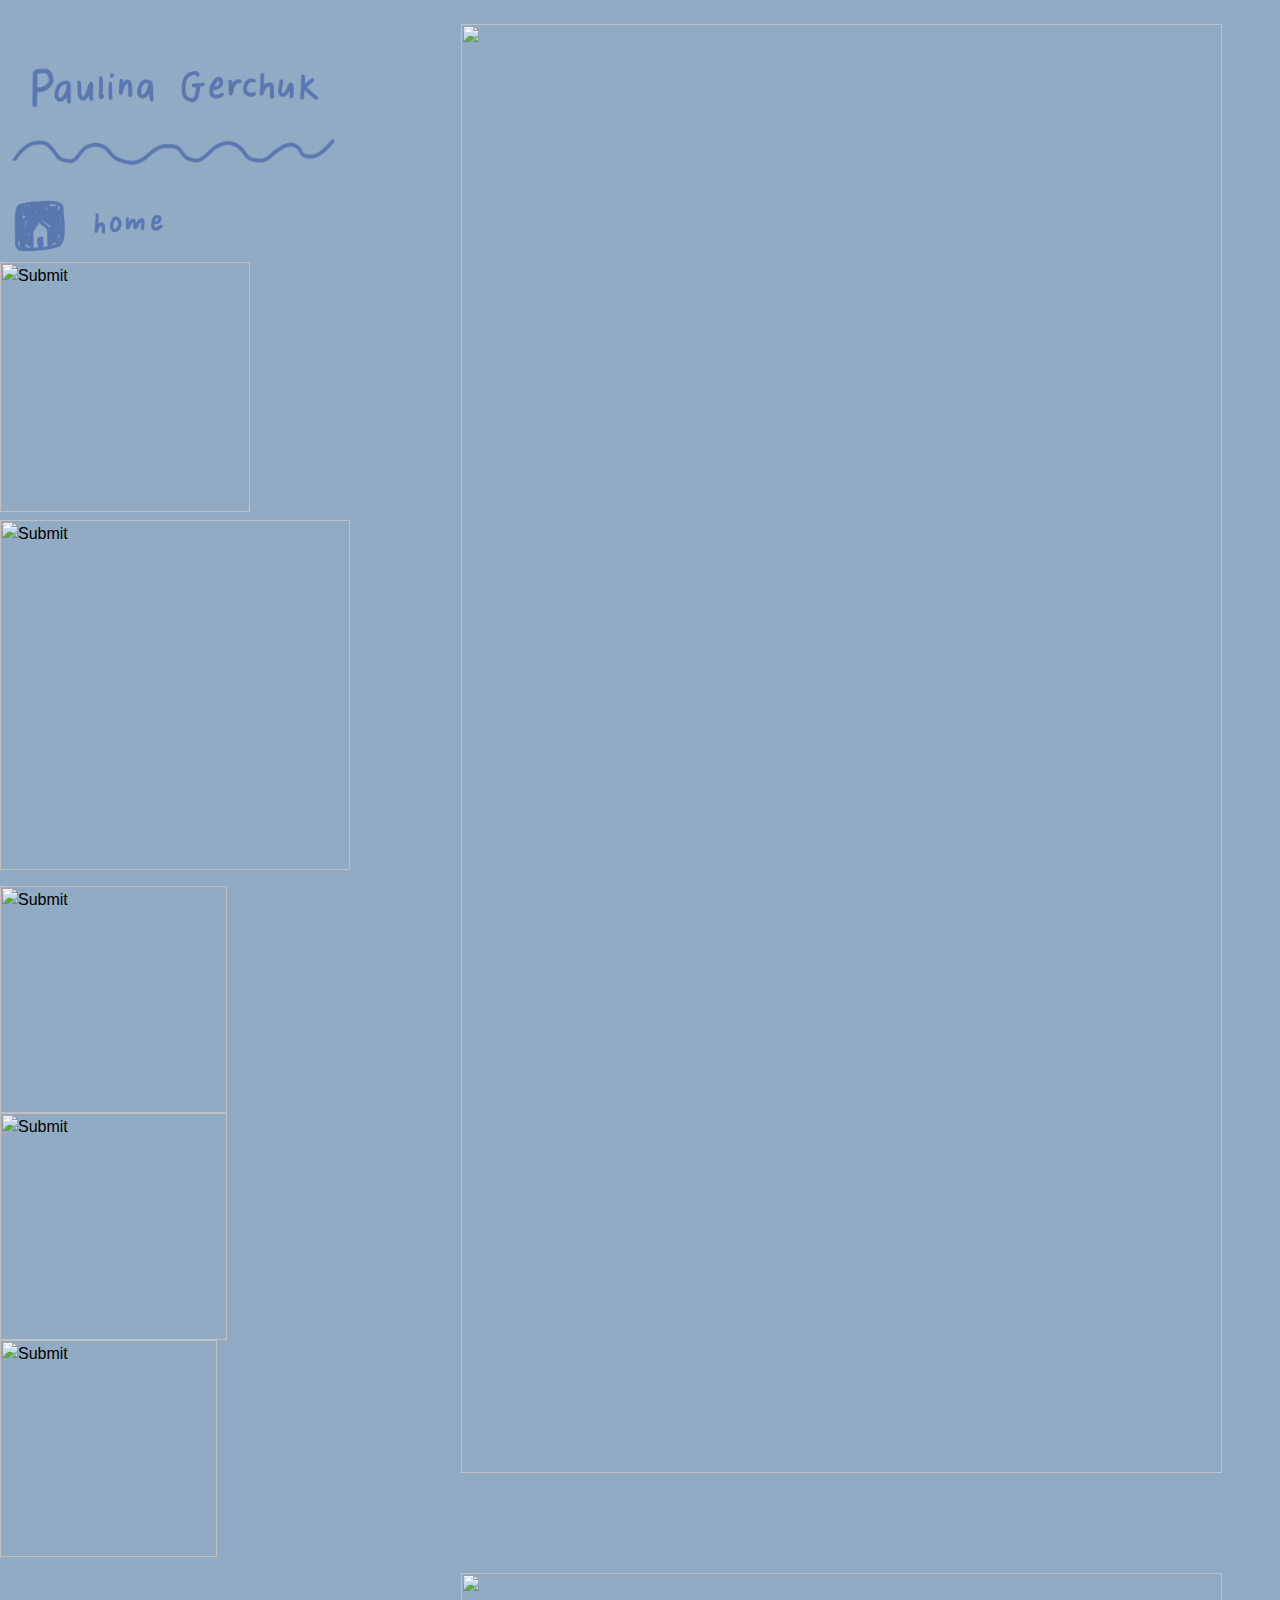
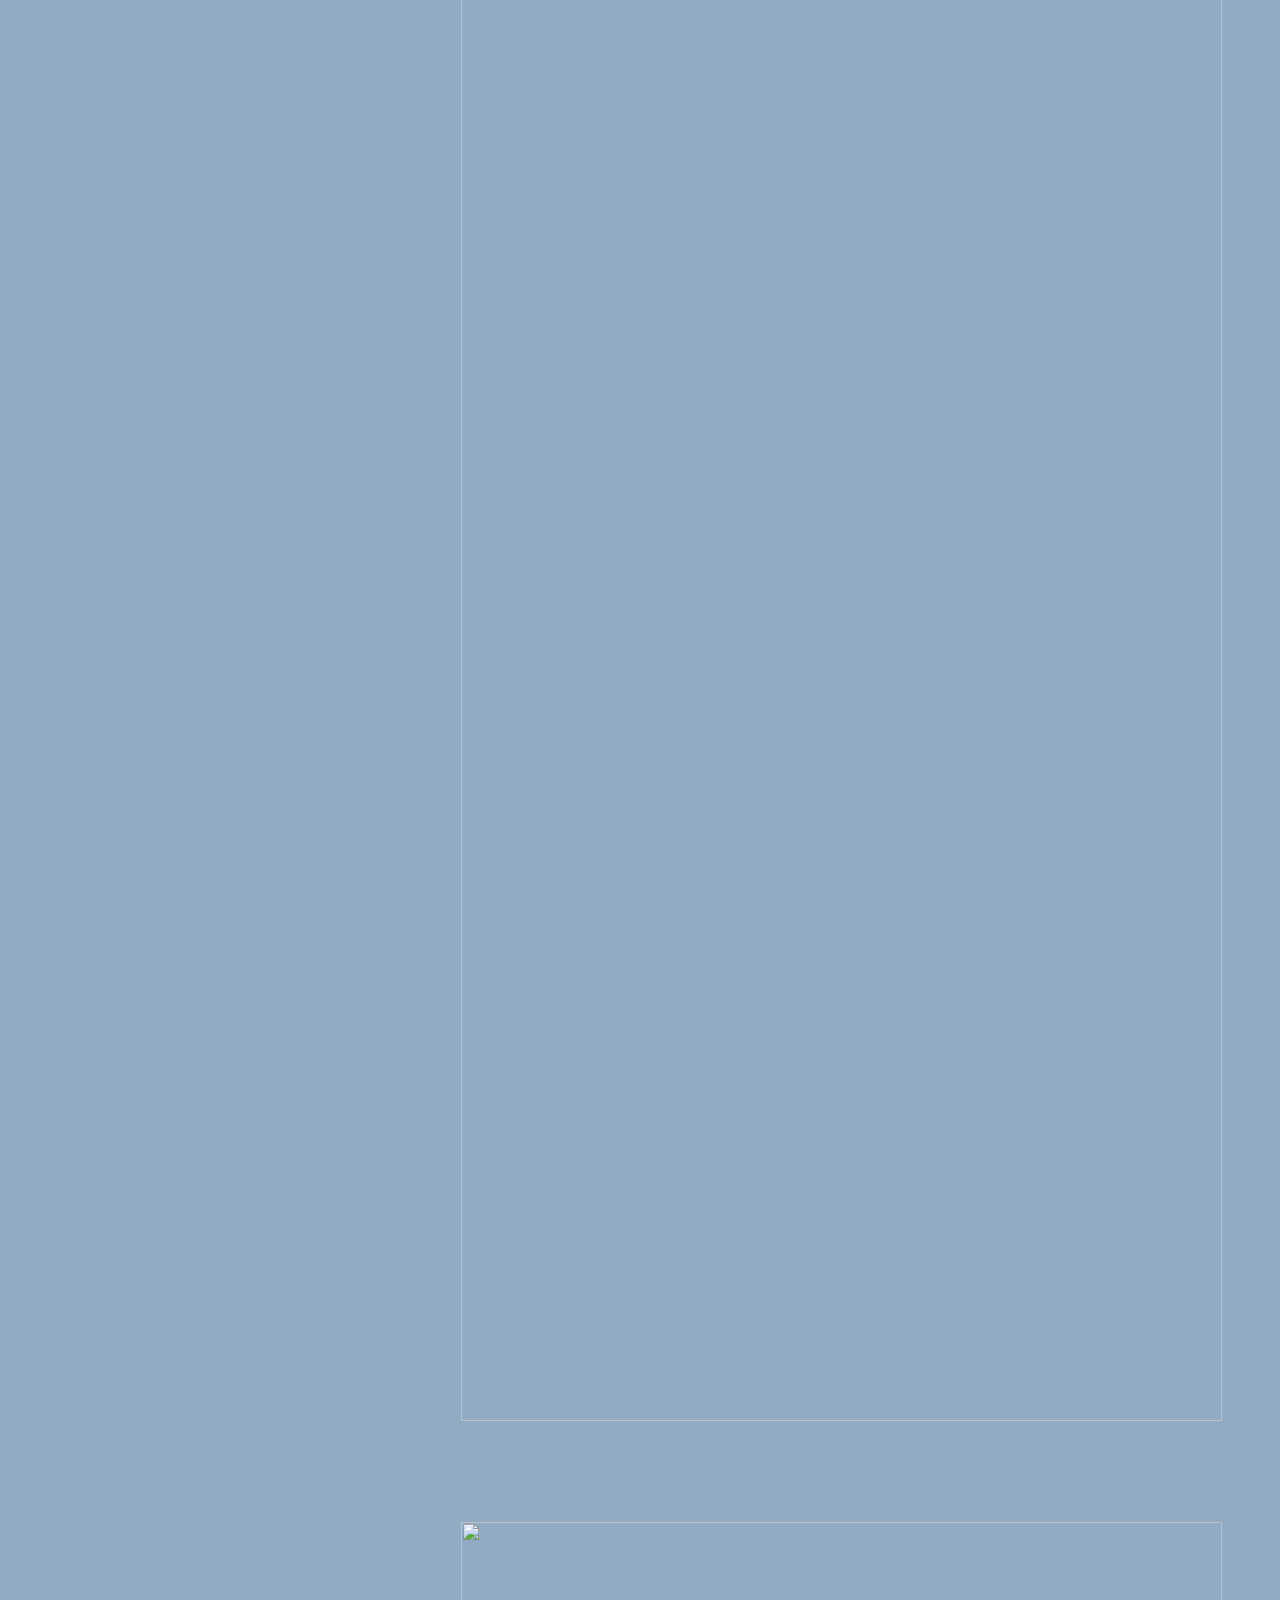
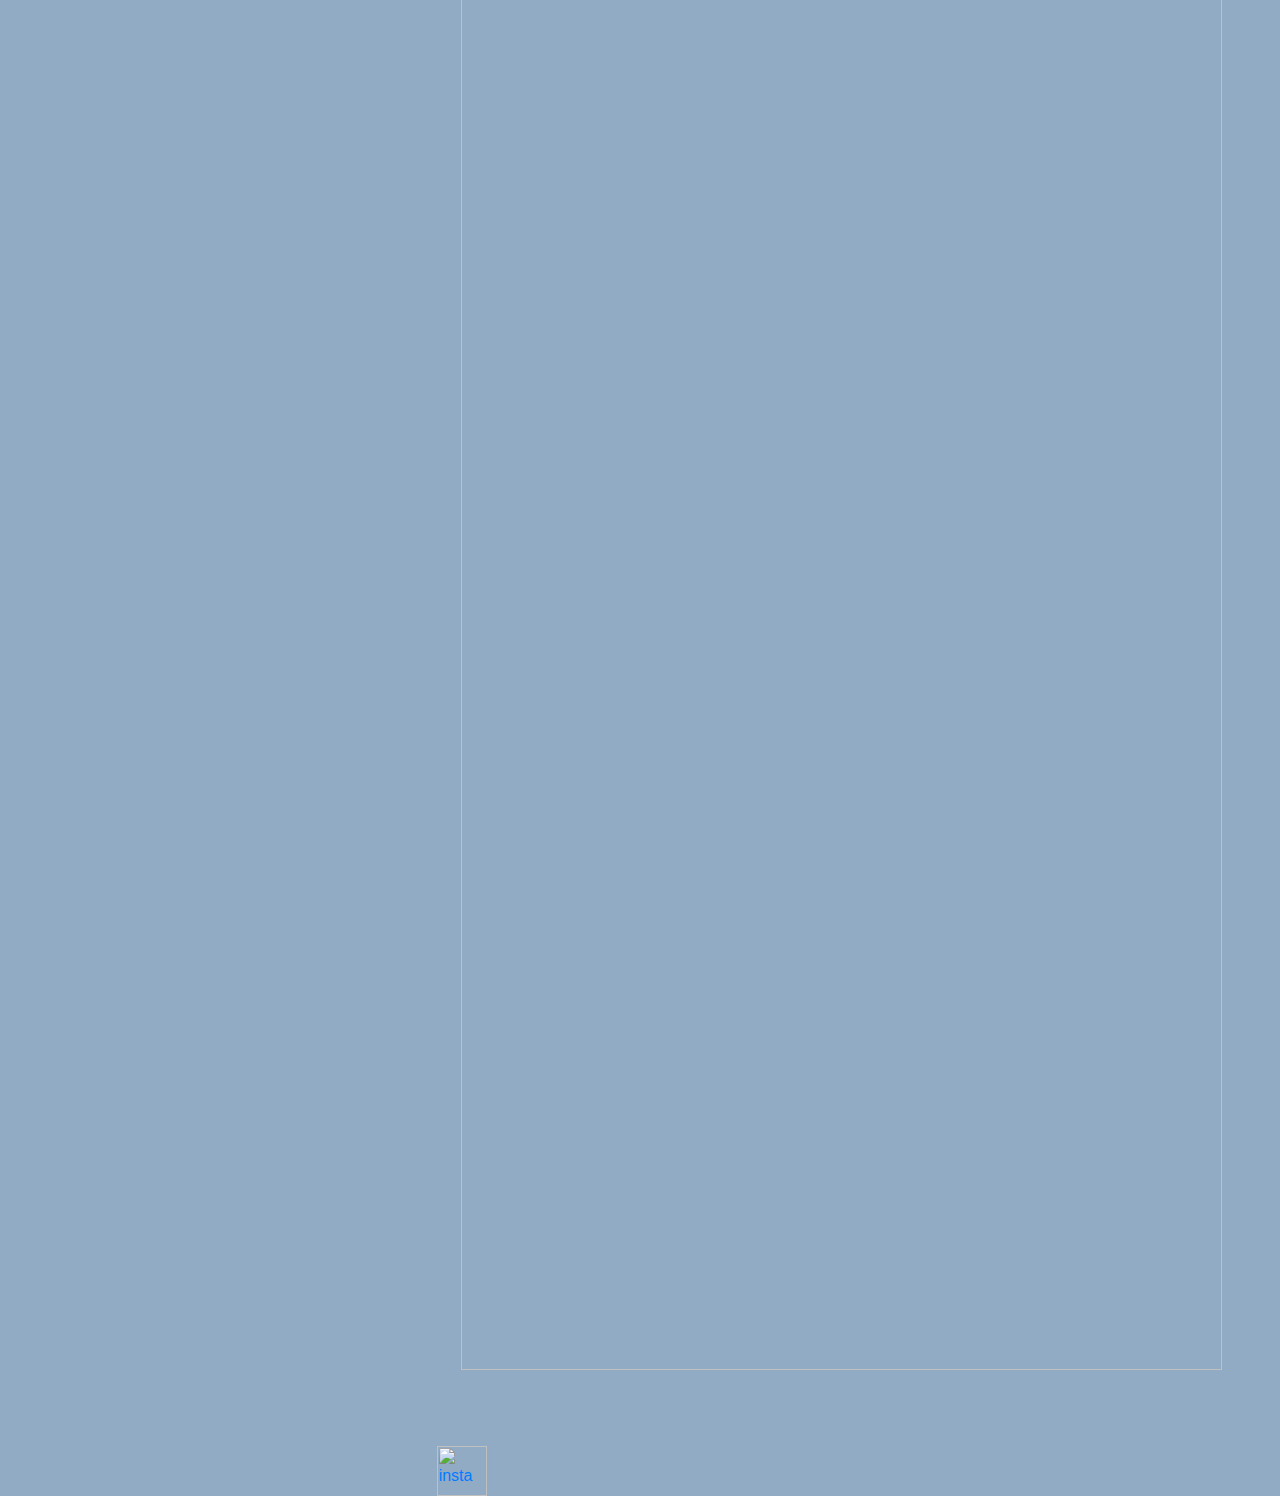
==== index.html @ 4d096591 "updating the first two image links" ====
<DOCTYPE! html>
<html>
    <head> 
        <meta charset="utf-8">
        <!-- CDN (content delivery network) bootstrap link to avoid downloading -->        
        <script src="https://cdn.jsdelivr.net/npm/bootstrap@5.1.3/dist/css/bootstrap.min.css"></script>
        <link rel="stylesheet" href="https://stackpath.bootstrapcdn.com/bootstrap/4.4.1/css/bootstrap.min.css" integrity="sha384-Vkoo8x4CGsO3+Hhxv8T/Q5PaXtkKtu6ug5TOeNV6gBiFeWPGFN9MuhOf23Q9Ifjh" crossorigin="anonymous">
        <link href="/Users/paulinagerchuk/Documents/photoPortfolio/cssPhotoBootstrap.css" type="text/css"
		rel="stylesheet" />
        <!--<meta name="viewport" content="width=device-width, initial-scale=1, shrink-to-fit=no">-->
    </head>
    <body style="background-color:rgb(146, 171, 197);">
    <div class="row">
        <div class="col-12 col-sm-4">
            <!--sidebar with colour changing icon menu :D -->
            <input type="image" class="img-fluid mt-sm-5" src="docs/assets/header.png" width="350" height="120">
            <a href="htmlPhotosBootstrap.html">
                <input type="image" class="img-fluid mt-sm-2" src="docs/assets/home.png" onMouseOver="this.src='docs/assets/home2.png'" onMouseOut="this.src='docs/assets/home.png'" width="250" height="68">
            </a>
            <a href="aboutMe.html">
                <input type="image" class="img-fluid" src="aboutme.png" onMouseOver="this.src='aboutme2.png'" onMouseOut="this.src='aboutme.png'" width="250" height="68">
            </a>
            <input type="image" class="img-fluid mt-sm-2" src="waveline.png" width="350" height="40">
            <a href="concerts.html">
                <input type="image" class="img-fluid mt-sm-3" src="concerts.png" onMouseOver="this.src='concerts2.png'" onMouseOut="this.src='concerts.png'" width="227" height="60">
            </a>
            <a href="portraits.html">
                <input type="image" class="img-fluid" src="portraits.png" onMouseOver="this.src='portraits2.png'" onMouseOut="this.src='portraits.png'" width="227" height="60">
            </a>
            <a href="locations.html">
                <input type="image" class="img-fluid mb-sm-5" src="location.png" onMouseOver="this.src='location2.png'" onMouseOut="this.src='location.png'" width="217" height="65">
            </a>
        </div>

        <div class="col-12 col-sm-8">

                <img class="mySlides img-responsive img-fluid mt-sm-4 ml-sm-4" src="slide1.png" width=95% height=95%>
                <img class="mySlides img-responsive img-fluid mt-sm-4 ml-sm-4" src="slide2.png" width=95% height=95%>
                <img class="mySlides img-responsive img-fluid mt-sm-4 ml-sm-4" src="slide3.png" width=95% height=95%>

            <insta><a href="https://www.instagram.com/paulinaslens/">
                <img alt="insta" src="insta.png" onMouseOver="this.src='insta2.png'" onMouseOut="this.src='insta.png'"
                width="50" height="50"></a></insta>
        </div>
    </div>

    <script src="jsPhoto.js"></script>

    <!-- javascript and jquery bootstrap -->
    <script src="https://code.jquery.com/jquery-3.4.1.slim.min.js" integrity="sha384-J6qa4849blE2+poT4WnyKhv5vZF5SrPo0iEjwBvKU7imGFAV0wwj1yYfoRSJoZ+n" crossorigin="anonymous"></script>
    <script src="https://cdn.jsdelivr.net/npm/popper.js@1.16.0/dist/umd/popper.min.js" integrity="sha384-Q6E9RHvbIyZFJoft+2mJbHaEWldlvI9IOYy5n3zV9zzTtmI3UksdQRVvoxMfooAo" crossorigin="anonymous"></script>
    <script src="https://stackpath.bootstrapcdn.com/bootstrap/4.4.1/js/bootstrap.min.js" integrity="sha384-wfSDF2E50Y2D1uUdj0O3uMBJnjuUD4Ih7YwaYd1iqfktj0Uod8GCExl3Og8ifwB6" crossorigin="anonymous"></script>
    
    </body>
</html>
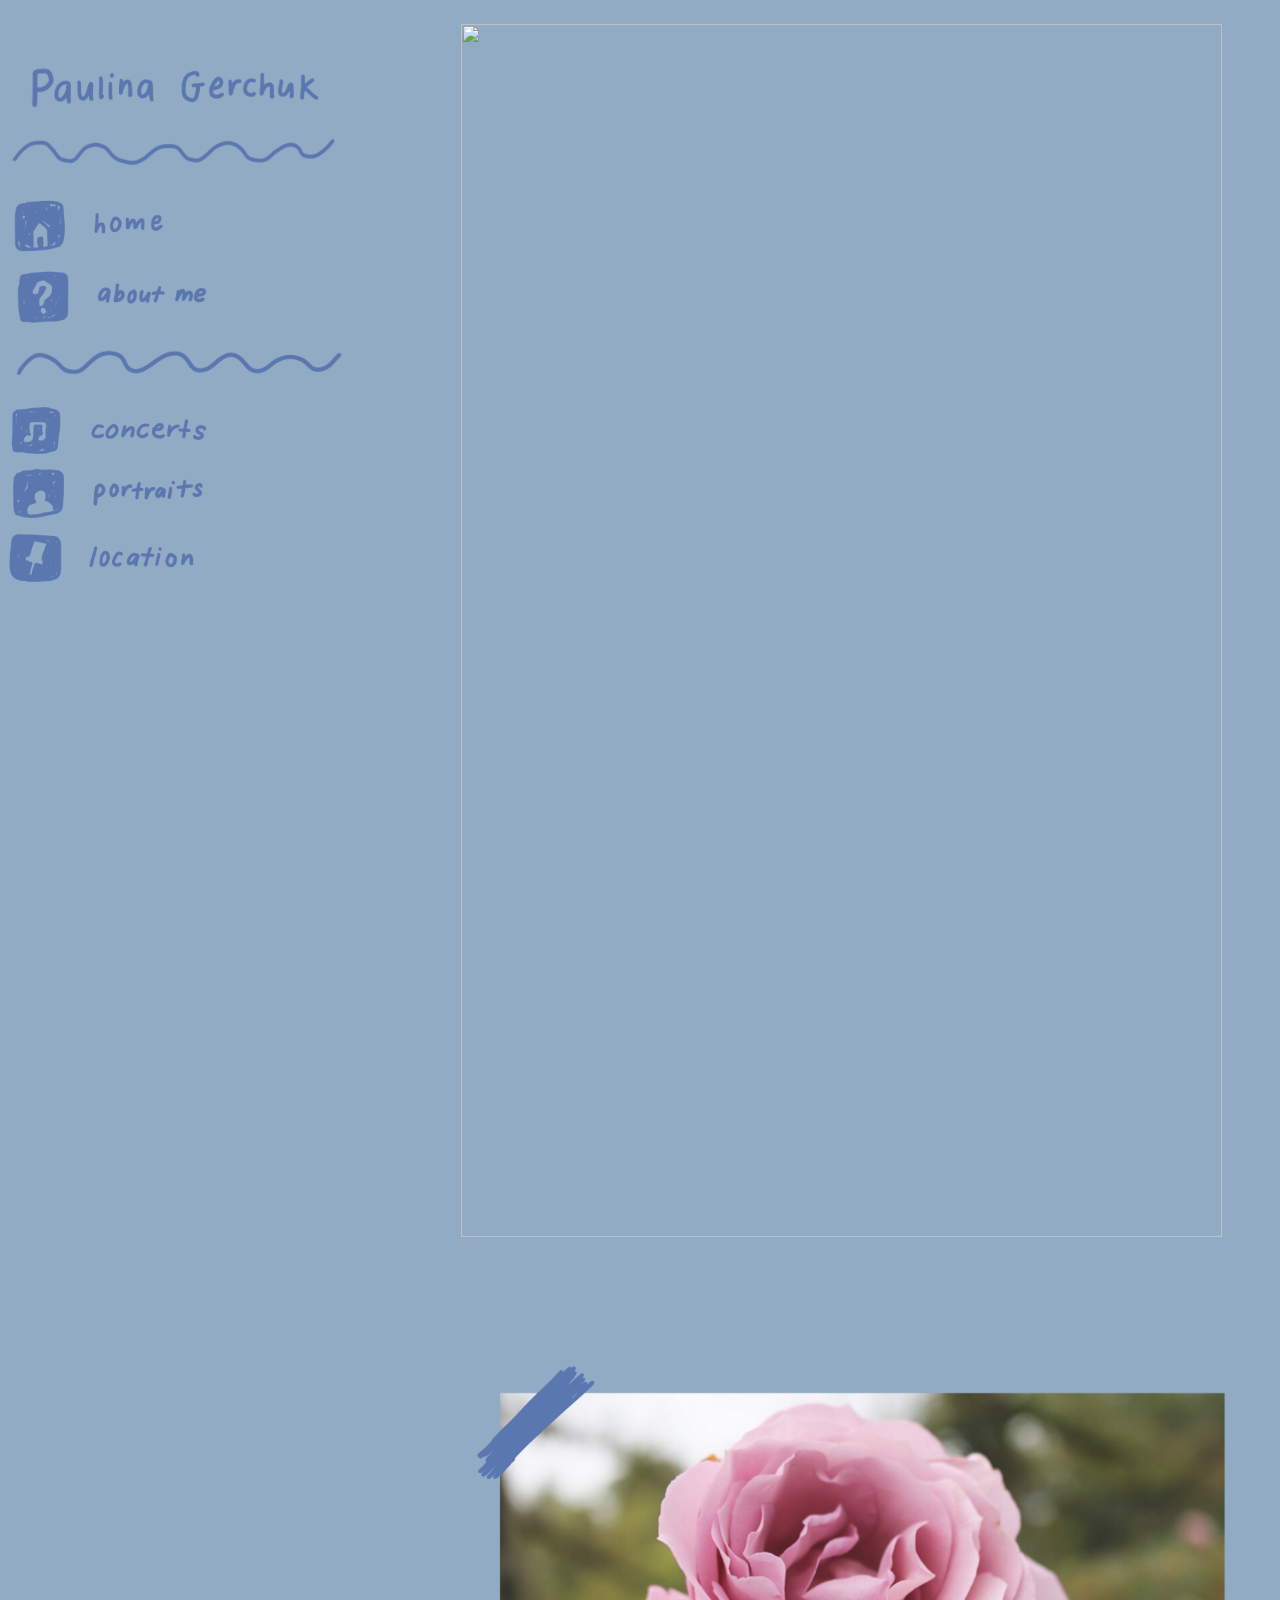
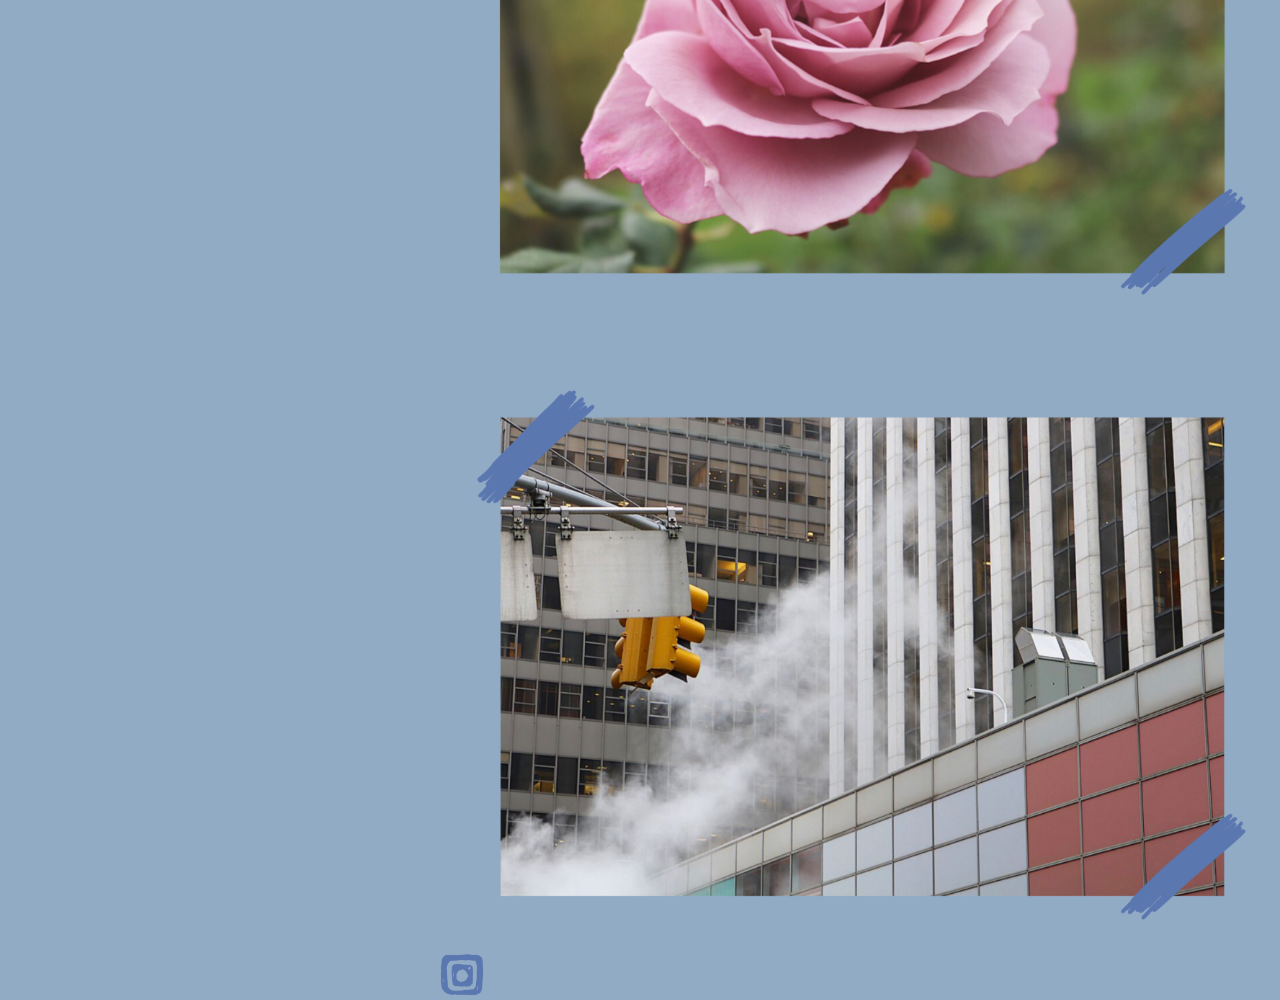
==== commit 6bf66dd4: "minor fixes" ====
--- a/index.html
+++ b/index.html
@@ -5,7 +5,7 @@
         <!-- CDN (content delivery network) bootstrap link to avoid downloading -->        
         <script src="https://cdn.jsdelivr.net/npm/bootstrap@5.1.3/dist/css/bootstrap.min.css"></script>
         <link rel="stylesheet" href="https://stackpath.bootstrapcdn.com/bootstrap/4.4.1/css/bootstrap.min.css" integrity="sha384-Vkoo8x4CGsO3+Hhxv8T/Q5PaXtkKtu6ug5TOeNV6gBiFeWPGFN9MuhOf23Q9Ifjh" crossorigin="anonymous">
-        <link href="/Users/paulinagerchuk/Documents/photoPortfolio/cssPhotoBootstrap.css" type="text/css"
+        <link href="docs/assets/css/cssPhoto.css" type="text/css"
 		rel="stylesheet" />
         <!--<meta name="viewport" content="width=device-width, initial-scale=1, shrink-to-fit=no">-->
     </head>
@@ -14,32 +14,32 @@
         <div class="col-12 col-sm-4">
             <!--sidebar with colour changing icon menu :D -->
             <input type="image" class="img-fluid mt-sm-5" src="docs/assets/header.png" width="350" height="120">
-            <a href="htmlPhotosBootstrap.html">
+            <a href="index.html">
                 <input type="image" class="img-fluid mt-sm-2" src="docs/assets/home.png" onMouseOver="this.src='docs/assets/home2.png'" onMouseOut="this.src='docs/assets/home.png'" width="250" height="68">
             </a>
             <a href="aboutMe.html">
-                <input type="image" class="img-fluid" src="aboutme.png" onMouseOver="this.src='aboutme2.png'" onMouseOut="this.src='aboutme.png'" width="250" height="68">
+                <input type="image" class="img-fluid" src="docs/assets/aboutme.png" onMouseOver="this.src='docs/assets/aboutme2.png'" onMouseOut="this.src='docs/assets/aboutme.png'" width="250" height="68">
             </a>
-            <input type="image" class="img-fluid mt-sm-2" src="waveline.png" width="350" height="40">
+            <input type="image" class="img-fluid mt-sm-2" src="docs/assets/waveline.png" width="350" height="40">
             <a href="concerts.html">
-                <input type="image" class="img-fluid mt-sm-3" src="concerts.png" onMouseOver="this.src='concerts2.png'" onMouseOut="this.src='concerts.png'" width="227" height="60">
+                <input type="image" class="img-fluid mt-sm-3" src="docs/assets/concerts.png" onMouseOver="this.src='docs/assets/concerts2.png'" onMouseOut="this.src='docs/assets/concerts.png'" width="227" height="60">
             </a>
             <a href="portraits.html">
-                <input type="image" class="img-fluid" src="portraits.png" onMouseOver="this.src='portraits2.png'" onMouseOut="this.src='portraits.png'" width="227" height="60">
+                <input type="image" class="img-fluid" src="docs/assets/portraits.png" onMouseOver="this.src='docs/assets/portraits2.png'" onMouseOut="this.src='docs/assets/portraits.png'" width="227" height="60">
             </a>
             <a href="locations.html">
-                <input type="image" class="img-fluid mb-sm-5" src="location.png" onMouseOver="this.src='location2.png'" onMouseOut="this.src='location.png'" width="217" height="65">
+                <input type="image" class="img-fluid mb-sm-5" src="docs/assets/location.png" onMouseOver="this.src='docs/assets/location2.png'" onMouseOut="this.src='docs/assets/location.png'" width="217" height="65">
             </a>
         </div>
 
         <div class="col-12 col-sm-8">
 
-                <img class="mySlides img-responsive img-fluid mt-sm-4 ml-sm-4" src="slide1.png" width=95% height=95%>
-                <img class="mySlides img-responsive img-fluid mt-sm-4 ml-sm-4" src="slide2.png" width=95% height=95%>
-                <img class="mySlides img-responsive img-fluid mt-sm-4 ml-sm-4" src="slide3.png" width=95% height=95%>
+                <img class="mySlides img-responsive img-fluid mt-sm-4 ml-sm-4" src="docs/assets/slide1.png" width=95% height=95%>
+                <img class="mySlides img-responsive img-fluid mt-sm-4 ml-sm-4" src="docs/assets/slide2.png" width=95% height=95%>
+                <img class="mySlides img-responsive img-fluid mt-sm-4 ml-sm-4" src="docs/assets/slide3.png" width=95% height=95%>
 
             <insta><a href="https://www.instagram.com/paulinaslens/">
-                <img alt="insta" src="insta.png" onMouseOver="this.src='insta2.png'" onMouseOut="this.src='insta.png'"
+                <img alt="insta" src="docs/assets/insta.png" onMouseOver="this.src='docs/assets/insta2.png'" onMouseOut="docs/assets/this.src='insta.png'"
                 width="50" height="50"></a></insta>
         </div>
     </div>
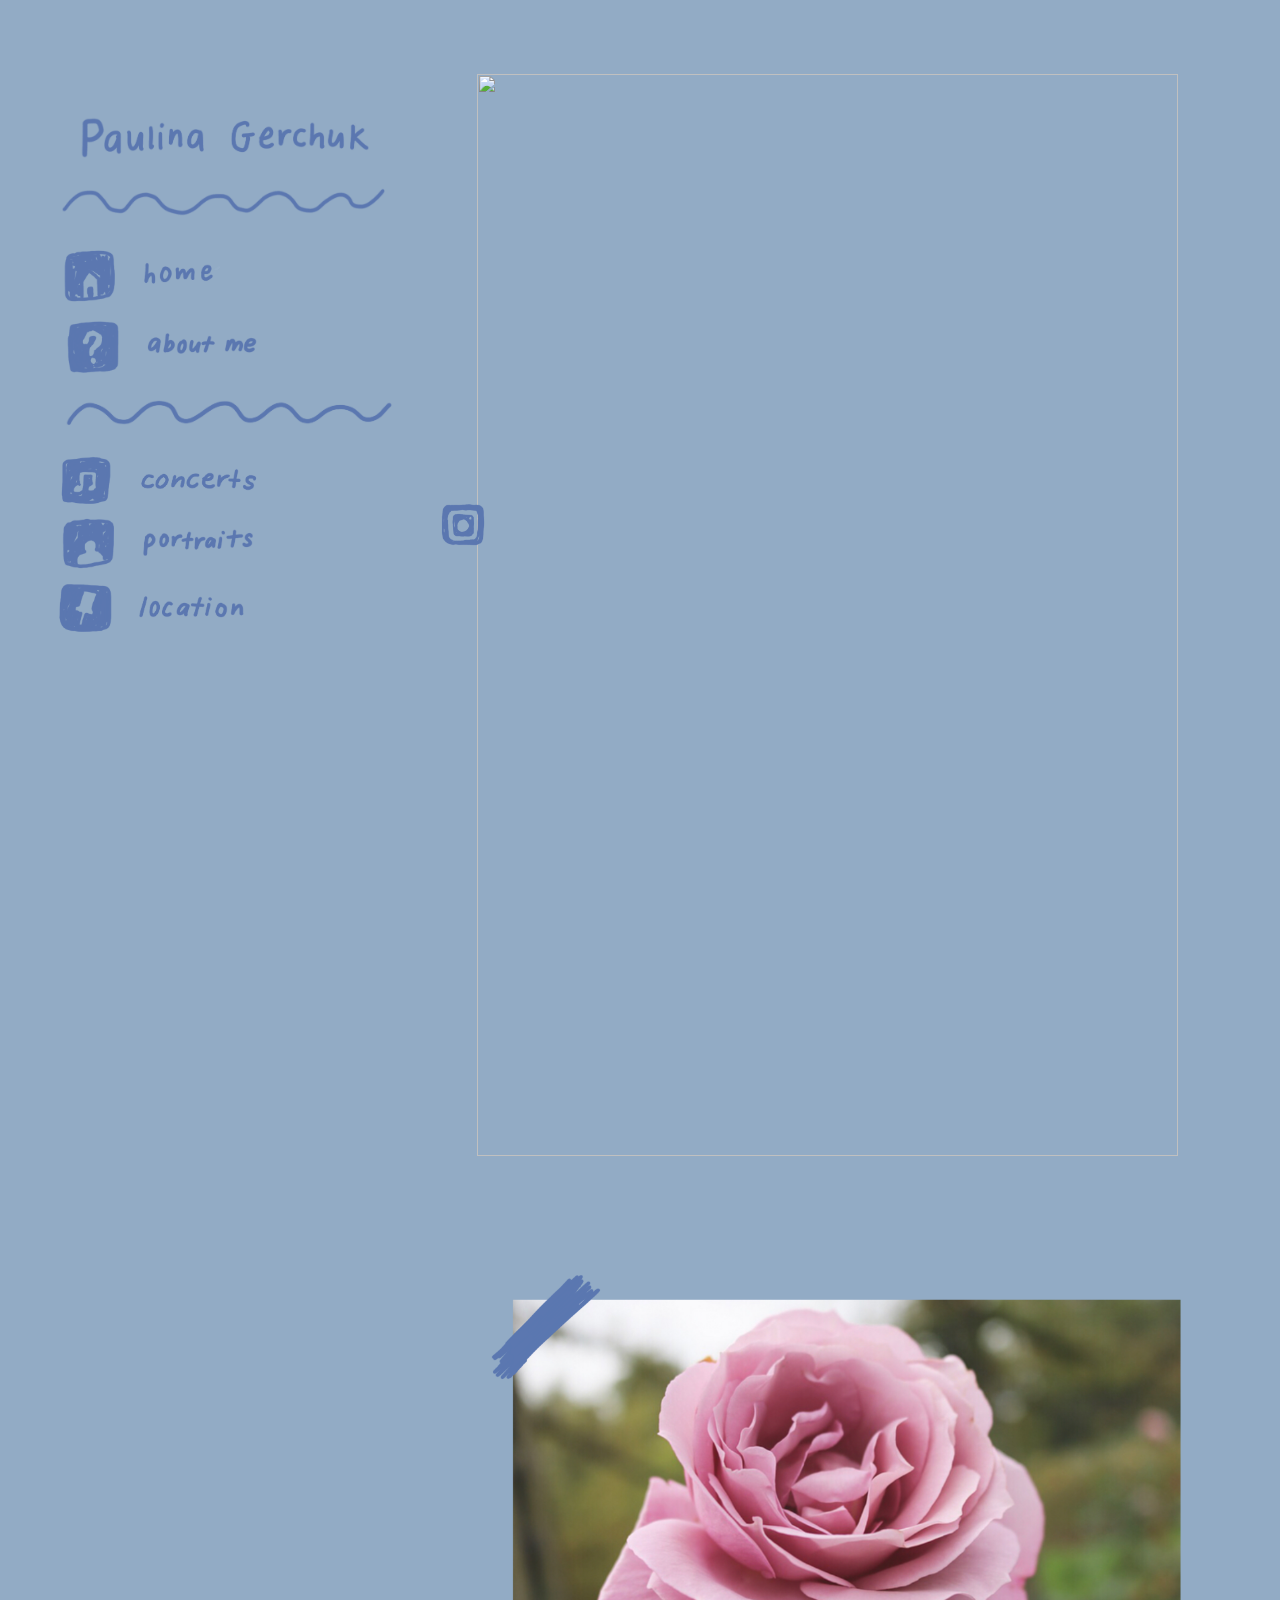
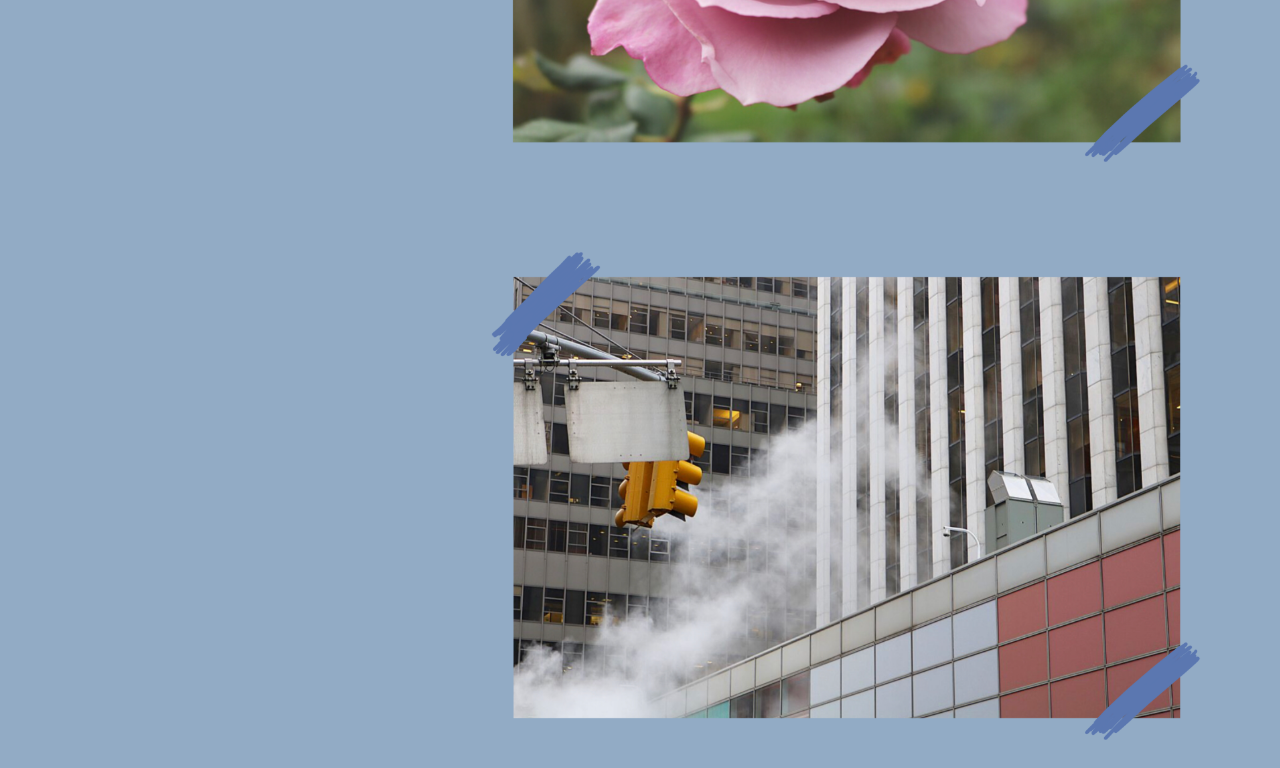
==== commit 4c66cd77: "linking to correct stylesheet" ====
--- a/index.html
+++ b/index.html
@@ -5,7 +5,7 @@
         <!-- CDN (content delivery network) bootstrap link to avoid downloading -->        
         <script src="https://cdn.jsdelivr.net/npm/bootstrap@5.1.3/dist/css/bootstrap.min.css"></script>
         <link rel="stylesheet" href="https://stackpath.bootstrapcdn.com/bootstrap/4.4.1/css/bootstrap.min.css" integrity="sha384-Vkoo8x4CGsO3+Hhxv8T/Q5PaXtkKtu6ug5TOeNV6gBiFeWPGFN9MuhOf23Q9Ifjh" crossorigin="anonymous">
-        <link href="docs/assets/css/cssPhoto.css" type="text/css"
+        <link href="docs/assets/css/style.css" type="text/css"
 		rel="stylesheet" />
         <!--<meta name="viewport" content="width=device-width, initial-scale=1, shrink-to-fit=no">-->
     </head>
--- a/docs/assets/css/style.css
+++ b/docs/assets/css/style.css
@@ -0,0 +1,81 @@
+body {
+    background-color:rgb(146, 171, 197);
+    padding: 50px;
+}
+/*header {
+    position: fixed;
+    left: -480px;
+    top: -20px;
+    padding: 0px;
+    margin: 0px; 
+}*/
+h1 {
+    font-family: arial;
+    color: rgb(0, 0, 0);
+    position: fixed;
+    top: 30px;
+    left: 50px;
+    padding: 10px;
+    margin: 0px;
+}
+h3 {
+    font-family: helvetica;
+    color:rgb(12, 11, 82);
+    position: relative;
+    top: 200;
+    left: 50;
+}
+insta {
+    position: absolute;
+    top: 450;
+    left: 0;
+}
+#wrapper {
+    position: relative;
+    height: 100%;
+}
+/*div1 {
+    position: fixed;
+    top: 250;
+    left: 80;
+}
+div2 {
+    position: fixed;
+    top: 310;
+    left: 75;
+}
+wave {
+    position: fixed;
+    top: 250;
+    left: -480;
+}
+div3 {
+    position: fixed;
+    top: 450;
+    left: 80;
+}
+div4 {
+    position: fixed;
+    top: 370;
+    left: -470;
+}
+div5 {
+    position: fixed;
+    top: 570;
+    left: 80;
+} */
+/*img {
+    position: absolute;
+    top: 140;
+    left: 550;
+} 
+outline {
+    position: absolute;
+    top: 70;
+    left: 520; 
+} */
+collage {
+    position: fixed;
+    top: 10px;
+    left: 520px;
+}
